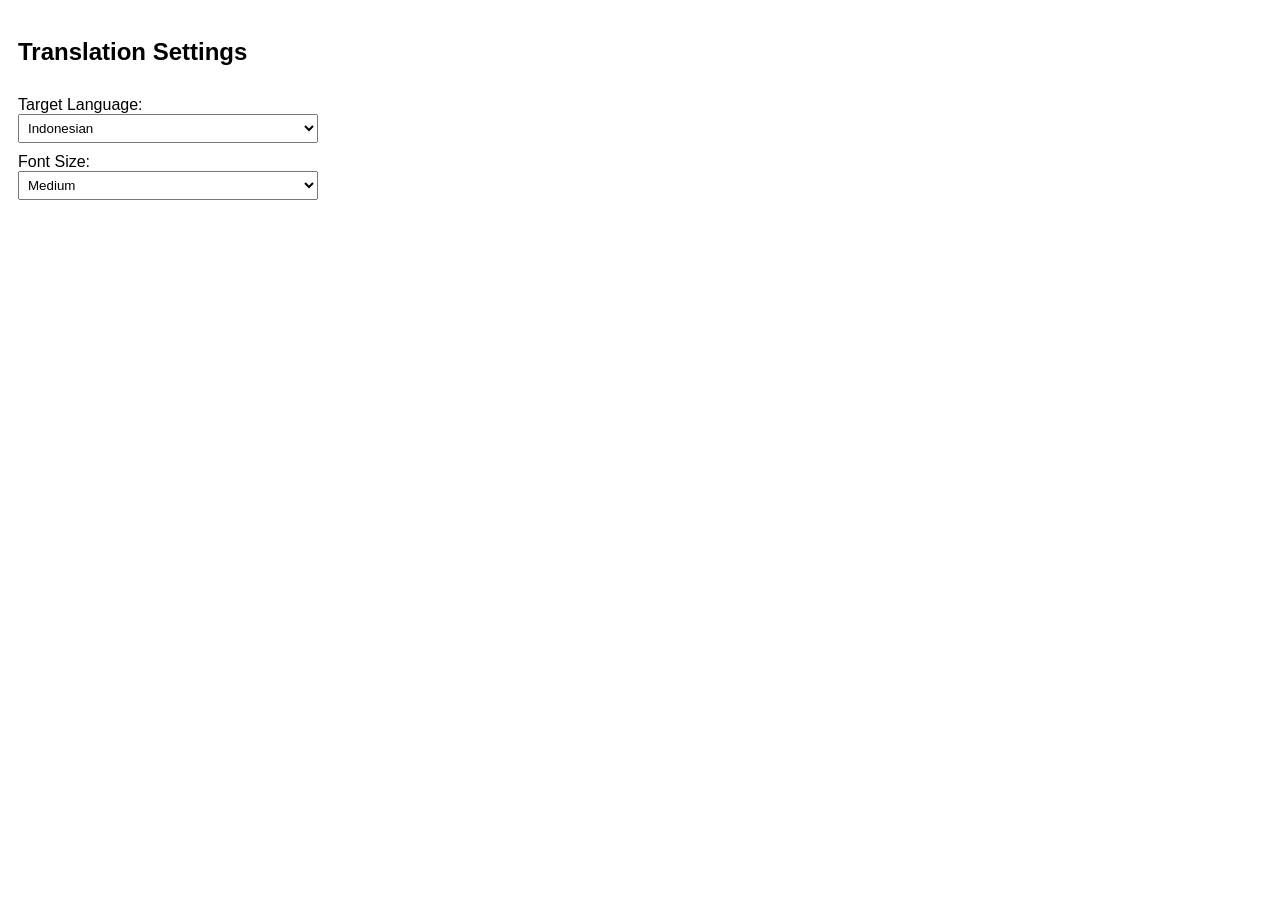
==== popup.html @ 4fcf9e5e "initial commit: BiliSub Translator hybrid version" ====
<!DOCTYPE html>
<html>
<head>
  <title>BiliSub Translator</title>
  <style>
    body {
      width: 300px;
      padding: 10px;
      font-family: Arial, sans-serif;
    }
    .container {
      display: flex;
      flex-direction: column;
      gap: 10px;
    }
    select {
      width: 100%;
      padding: 5px;
    }
    .switch {
      position: relative;
      display: inline-block;
      width: 60px;
      height: 34px;
    }
    .switch input {
      opacity: 0;
      width: 0;
      height: 0;
    }
    .slider {
      position: absolute;
      cursor: pointer;
      top: 0;
      left: 0;
      right: 0;
      bottom: 0;
      background-color: #ccc;
      transition: .4s;
      border-radius: 34px;
    }
    .slider:before {
      position: absolute;
      content: "";
      height: 26px;
      width: 26px;
      left: 4px;
      bottom: 4px;
      background-color: white;
      transition: .4s;
      border-radius: 50%;
    }
    input:checked + .slider {
      background-color: #2196F3;
    }
    input:checked + .slider:before {
      transform: translateX(26px);
    }
    #targetLang {
      max-height: 200px;
    }
  </style>
</head>
<body>
  <div class="container">
    <h2>Translation Settings</h2>
    
    <div>
      <label>Target Language:</label>
      <select id="targetLang">
        <option value="af">Afrikaans</option>
        <option value="sq">Albanian</option>
        <option value="am">Amharic</option>
        <option value="ar">Arabic</option>
        <option value="hy">Armenian</option>
        <option value="az">Azerbaijani</option>
        <option value="eu">Basque</option>
        <option value="be">Belarusian</option>
        <option value="bn">Bengali</option>
        <option value="bs">Bosnian</option>
        <option value="bg">Bulgarian</option>
        <option value="ca">Catalan</option>
        <option value="ceb">Cebuano</option>
        <option value="zh-CN">Chinese (Simplified)</option>
        <option value="zh-TW">Chinese (Traditional)</option>
        <option value="co">Corsican</option>
        <option value="hr">Croatian</option>
        <option value="cs">Czech</option>
        <option value="da">Danish</option>
        <option value="nl">Dutch</option>
        <option value="en">English</option>
        <option value="eo">Esperanto</option>
        <option value="et">Estonian</option>
        <option value="fi">Finnish</option>
        <option value="fr">French</option>
        <option value="fy">Frisian</option>
        <option value="gl">Galician</option>
        <option value="ka">Georgian</option>
        <option value="de">German</option>
        <option value="el">Greek</option>
        <option value="gu">Gujarati</option>
        <option value="ht">Haitian Creole</option>
        <option value="ha">Hausa</option>
        <option value="haw">Hawaiian</option>
        <option value="he">Hebrew</option>
        <option value="hi">Hindi</option>
        <option value="hmn">Hmong</option>
        <option value="hu">Hungarian</option>
        <option value="is">Icelandic</option>
        <option value="ig">Igbo</option>
        <option value="id" selected>Indonesian</option>
        <option value="ga">Irish</option>
        <option value="it">Italian</option>
        <option value="ja">Japanese</option>
        <option value="jv">Javanese</option>
        <option value="kn">Kannada</option>
        <option value="kk">Kazakh</option>
        <option value="km">Khmer</option>
        <option value="rw">Kinyarwanda</option>
        <option value="ko">Korean</option>
        <option value="ku">Kurdish</option>
        <option value="ky">Kyrgyz</option>
        <option value="lo">Lao</option>
        <option value="la">Latin</option>
        <option value="lv">Latvian</option>
        <option value="lt">Lithuanian</option>
        <option value="lb">Luxembourgish</option>
        <option value="mk">Macedonian</option>
        <option value="mg">Malagasy</option>
        <option value="ms">Malay</option>
        <option value="ml">Malayalam</option>
        <option value="mt">Maltese</option>
        <option value="mi">Maori</option>
        <option value="mr">Marathi</option>
        <option value="mn">Mongolian</option>
        <option value="my">Myanmar (Burmese)</option>
        <option value="ne">Nepali</option>
        <option value="no">Norwegian</option>
        <option value="ny">Nyanja (Chichewa)</option>
        <option value="or">Odia (Oriya)</option>
        <option value="ps">Pashto</option>
        <option value="fa">Persian</option>
        <option value="pl">Polish</option>
        <option value="pt">Portuguese</option>
        <option value="pa">Punjabi</option>
        <option value="ro">Romanian</option>
        <option value="ru">Russian</option>
        <option value="sm">Samoan</option>
        <option value="gd">Scots Gaelic</option>
        <option value="sr">Serbian</option>
        <option value="st">Sesotho</option>
        <option value="sn">Shona</option>
        <option value="sd">Sindhi</option>
        <option value="si">Sinhala (Sinhalese)</option>
        <option value="sk">Slovak</option>
        <option value="sl">Slovenian</option>
        <option value="so">Somali</option>
        <option value="es">Spanish</option>
        <option value="su">Sundanese</option>
        <option value="sw">Swahili</option>
        <option value="sv">Swedish</option>
        <option value="tl">Tagalog (Filipino)</option>
        <option value="tg">Tajik</option>
        <option value="ta">Tamil</option>
        <option value="tt">Tatar</option>
        <option value="te">Telugu</option>
        <option value="th">Thai</option>
        <option value="tr">Turkish</option>
        <option value="tk">Turkmen</option>
        <option value="uk">Ukrainian</option>
        <option value="ur">Urdu</option>
        <option value="ug">Uyghur</option>
        <option value="uz">Uzbek</option>
        <option value="vi">Vietnamese</option>
        <option value="cy">Welsh</option>
        <option value="xh">Xhosa</option>
        <option value="yi">Yiddish</option>
        <option value="yo">Yoruba</option>
        <option value="zu">Zulu</option>
      </select>
    </div>

    <div style="display: none;">
      <label>Subtitle Mode:</label>
      <select id="subtitleMode">
        <option value="dual" selected>Dual Subtitles</option>
        <option value="translationOnly">Translation Only</option>
      </select>
    </div>

    <div style="display: none;">
      <label>Enable Auto-Translation:</label>
      <label class="switch">
        <input type="checkbox" id="autoTranslate">
        <span class="slider"></span>
      </label>
    </div>

    <div>
      <label>Font Size:</label>
      <select id="fontSize">
        <option value="small">Small</option>
        <option value="medium" selected>Medium</option>
        <option value="large">Large</option>
      </select>
    </div>
  </div>
  <script src="popup.js"></script>
</body>
</html>
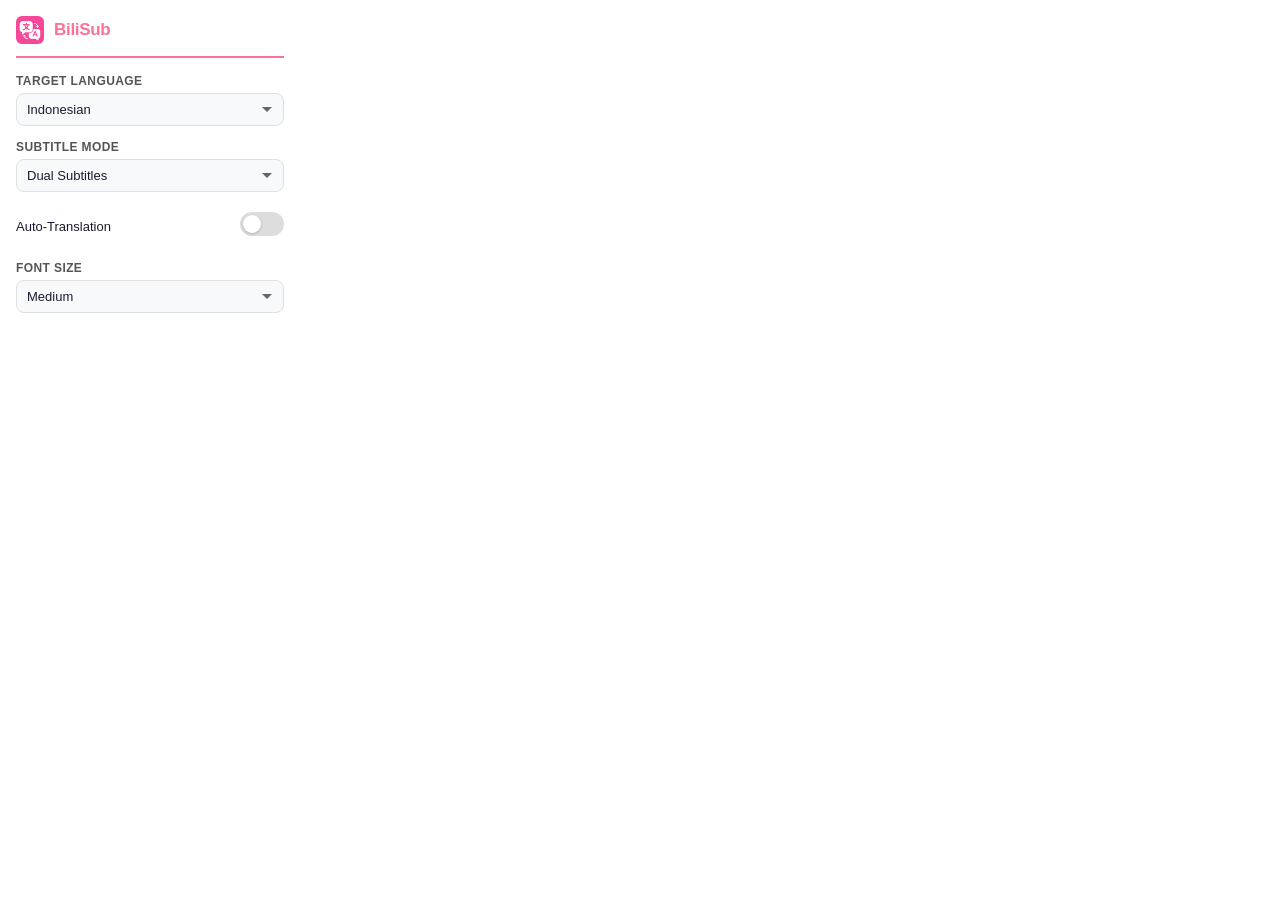
==== commit c4550ea9: "refactor: rebrand to BiliSub, multi-lang README, redesign popup & icons - Rename project from "BiliS" ====
--- a/popup.html
+++ b/popup.html
@@ -1,210 +1,309 @@
 <!DOCTYPE html>
 <html>
 <head>
-  <title>BiliSub Translator</title>
+  <meta charset="UTF-8">
+  <title>BiliSub</title>
   <style>
+    * {
+      margin: 0;
+      padding: 0;
+      box-sizing: border-box;
+    }
+
     body {
       width: 300px;
-      padding: 10px;
-      font-family: Arial, sans-serif;
-    }
-    .container {
+      padding: 16px;
+      font-family: -apple-system, BlinkMacSystemFont, "Segoe UI", Roboto, Helvetica, Arial, sans-serif;
+      font-size: 13px;
+      color: #1a1a2e;
+      background: #fff;
+    }
+
+    /* Header */
+    .header {
       display: flex;
-      flex-direction: column;
+      align-items: center;
       gap: 10px;
-    }
+      margin-bottom: 16px;
+      padding-bottom: 12px;
+      border-bottom: 2px solid #FB7299;
+    }
+
+    .header img {
+      width: 28px;
+      height: 28px;
+      border-radius: 6px;
+    }
+
+    .header h1 {
+      font-size: 17px;
+      font-weight: 700;
+      color: #FB7299;
+      letter-spacing: -0.3px;
+    }
+
+    /* Form groups */
+    .field {
+      margin-bottom: 14px;
+    }
+
+    .field label {
+      display: block;
+      font-size: 12px;
+      font-weight: 600;
+      color: #555;
+      margin-bottom: 5px;
+      text-transform: uppercase;
+      letter-spacing: 0.4px;
+    }
+
+    /* Select dropdown */
     select {
       width: 100%;
-      padding: 5px;
-    }
+      padding: 8px 10px;
+      font-size: 13px;
+      font-family: inherit;
+      color: #1a1a2e;
+      background: #f8f9fa;
+      border: 1.5px solid #e0e0e0;
+      border-radius: 8px;
+      outline: none;
+      cursor: pointer;
+      appearance: none;
+      -webkit-appearance: none;
+      background-image: url("data:image/svg+xml,%3Csvg xmlns='http://www.w3.org/2000/svg' width='12' height='12' viewBox='0 0 12 12'%3E%3Cpath fill='%23666' d='M6 8L1 3h10z'/%3E%3C/svg%3E");
+      background-repeat: no-repeat;
+      background-position: right 10px center;
+      transition: border-color 0.2s;
+    }
+
+    select:focus {
+      border-color: #FB7299;
+      box-shadow: 0 0 0 3px rgba(251,114,153,0.15);
+    }
+
+    select:hover {
+      border-color: #bbb;
+    }
+
+    /* Toggle row */
+    .toggle-row {
+      display: flex;
+      align-items: center;
+      justify-content: space-between;
+      padding: 6px 0;
+    }
+
+    .toggle-row label.field-label {
+      margin-bottom: 0;
+      text-transform: none;
+      letter-spacing: 0;
+      font-size: 13px;
+      color: #333;
+    }
+
+    /* Switch toggle */
     .switch {
       position: relative;
-      display: inline-block;
-      width: 60px;
-      height: 34px;
-    }
+      width: 44px;
+      height: 24px;
+      flex-shrink: 0;
+    }
+
     .switch input {
       opacity: 0;
       width: 0;
       height: 0;
     }
+
     .slider {
       position: absolute;
       cursor: pointer;
-      top: 0;
-      left: 0;
-      right: 0;
-      bottom: 0;
-      background-color: #ccc;
-      transition: .4s;
-      border-radius: 34px;
-    }
-    .slider:before {
+      inset: 0;
+      background-color: #ddd;
+      transition: 0.25s;
+      border-radius: 24px;
+    }
+
+    .slider::before {
+      content: "";
       position: absolute;
-      content: "";
-      height: 26px;
-      width: 26px;
-      left: 4px;
-      bottom: 4px;
-      background-color: white;
-      transition: .4s;
+      height: 18px;
+      width: 18px;
+      left: 3px;
+      bottom: 3px;
+      background: #fff;
+      transition: 0.25s;
       border-radius: 50%;
-    }
+      box-shadow: 0 1px 3px rgba(0,0,0,0.2);
+    }
+
     input:checked + .slider {
-      background-color: #2196F3;
-    }
-    input:checked + .slider:before {
-      transform: translateX(26px);
-    }
-    #targetLang {
-      max-height: 200px;
-    }
+      background-color: #FB7299;
+    }
+
+    input:checked + .slider::before {
+      transform: translateX(20px);
+    }
+
+    input:focus-visible + .slider {
+      box-shadow: 0 0 0 3px rgba(251,114,153,0.3);
+    }
+
   </style>
 </head>
 <body>
-  <div class="container">
-    <h2>Translation Settings</h2>
-    
-    <div>
-      <label>Target Language:</label>
-      <select id="targetLang">
-        <option value="af">Afrikaans</option>
-        <option value="sq">Albanian</option>
-        <option value="am">Amharic</option>
-        <option value="ar">Arabic</option>
-        <option value="hy">Armenian</option>
-        <option value="az">Azerbaijani</option>
-        <option value="eu">Basque</option>
-        <option value="be">Belarusian</option>
-        <option value="bn">Bengali</option>
-        <option value="bs">Bosnian</option>
-        <option value="bg">Bulgarian</option>
-        <option value="ca">Catalan</option>
-        <option value="ceb">Cebuano</option>
-        <option value="zh-CN">Chinese (Simplified)</option>
-        <option value="zh-TW">Chinese (Traditional)</option>
-        <option value="co">Corsican</option>
-        <option value="hr">Croatian</option>
-        <option value="cs">Czech</option>
-        <option value="da">Danish</option>
-        <option value="nl">Dutch</option>
-        <option value="en">English</option>
-        <option value="eo">Esperanto</option>
-        <option value="et">Estonian</option>
-        <option value="fi">Finnish</option>
-        <option value="fr">French</option>
-        <option value="fy">Frisian</option>
-        <option value="gl">Galician</option>
-        <option value="ka">Georgian</option>
-        <option value="de">German</option>
-        <option value="el">Greek</option>
-        <option value="gu">Gujarati</option>
-        <option value="ht">Haitian Creole</option>
-        <option value="ha">Hausa</option>
-        <option value="haw">Hawaiian</option>
-        <option value="he">Hebrew</option>
-        <option value="hi">Hindi</option>
-        <option value="hmn">Hmong</option>
-        <option value="hu">Hungarian</option>
-        <option value="is">Icelandic</option>
-        <option value="ig">Igbo</option>
-        <option value="id" selected>Indonesian</option>
-        <option value="ga">Irish</option>
-        <option value="it">Italian</option>
-        <option value="ja">Japanese</option>
-        <option value="jv">Javanese</option>
-        <option value="kn">Kannada</option>
-        <option value="kk">Kazakh</option>
-        <option value="km">Khmer</option>
-        <option value="rw">Kinyarwanda</option>
-        <option value="ko">Korean</option>
-        <option value="ku">Kurdish</option>
-        <option value="ky">Kyrgyz</option>
-        <option value="lo">Lao</option>
-        <option value="la">Latin</option>
-        <option value="lv">Latvian</option>
-        <option value="lt">Lithuanian</option>
-        <option value="lb">Luxembourgish</option>
-        <option value="mk">Macedonian</option>
-        <option value="mg">Malagasy</option>
-        <option value="ms">Malay</option>
-        <option value="ml">Malayalam</option>
-        <option value="mt">Maltese</option>
-        <option value="mi">Maori</option>
-        <option value="mr">Marathi</option>
-        <option value="mn">Mongolian</option>
-        <option value="my">Myanmar (Burmese)</option>
-        <option value="ne">Nepali</option>
-        <option value="no">Norwegian</option>
-        <option value="ny">Nyanja (Chichewa)</option>
-        <option value="or">Odia (Oriya)</option>
-        <option value="ps">Pashto</option>
-        <option value="fa">Persian</option>
-        <option value="pl">Polish</option>
-        <option value="pt">Portuguese</option>
-        <option value="pa">Punjabi</option>
-        <option value="ro">Romanian</option>
-        <option value="ru">Russian</option>
-        <option value="sm">Samoan</option>
-        <option value="gd">Scots Gaelic</option>
-        <option value="sr">Serbian</option>
-        <option value="st">Sesotho</option>
-        <option value="sn">Shona</option>
-        <option value="sd">Sindhi</option>
-        <option value="si">Sinhala (Sinhalese)</option>
-        <option value="sk">Slovak</option>
-        <option value="sl">Slovenian</option>
-        <option value="so">Somali</option>
-        <option value="es">Spanish</option>
-        <option value="su">Sundanese</option>
-        <option value="sw">Swahili</option>
-        <option value="sv">Swedish</option>
-        <option value="tl">Tagalog (Filipino)</option>
-        <option value="tg">Tajik</option>
-        <option value="ta">Tamil</option>
-        <option value="tt">Tatar</option>
-        <option value="te">Telugu</option>
-        <option value="th">Thai</option>
-        <option value="tr">Turkish</option>
-        <option value="tk">Turkmen</option>
-        <option value="uk">Ukrainian</option>
-        <option value="ur">Urdu</option>
-        <option value="ug">Uyghur</option>
-        <option value="uz">Uzbek</option>
-        <option value="vi">Vietnamese</option>
-        <option value="cy">Welsh</option>
-        <option value="xh">Xhosa</option>
-        <option value="yi">Yiddish</option>
-        <option value="yo">Yoruba</option>
-        <option value="zu">Zulu</option>
-      </select>
-    </div>
-
-    <div style="display: none;">
-      <label>Subtitle Mode:</label>
-      <select id="subtitleMode">
-        <option value="dual" selected>Dual Subtitles</option>
-        <option value="translationOnly">Translation Only</option>
-      </select>
-    </div>
-
-    <div style="display: none;">
-      <label>Enable Auto-Translation:</label>
-      <label class="switch">
-        <input type="checkbox" id="autoTranslate">
-        <span class="slider"></span>
-      </label>
-    </div>
-
-    <div>
-      <label>Font Size:</label>
-      <select id="fontSize">
-        <option value="small">Small</option>
-        <option value="medium" selected>Medium</option>
-        <option value="large">Large</option>
-      </select>
-    </div>
-  </div>
+
+  <!-- Header -->
+  <div class="header">
+    <img src="images/icon48.png" alt="BiliSub">
+    <h1>BiliSub</h1>
+  </div>
+
+  <!-- Target Language -->
+  <div class="field">
+    <label for="targetLang">Target Language</label>
+    <select id="targetLang">
+      <option value="af">Afrikaans</option>
+      <option value="sq">Albanian</option>
+      <option value="am">Amharic</option>
+      <option value="ar">Arabic</option>
+      <option value="hy">Armenian</option>
+      <option value="az">Azerbaijani</option>
+      <option value="eu">Basque</option>
+      <option value="be">Belarusian</option>
+      <option value="bn">Bengali</option>
+      <option value="bs">Bosnian</option>
+      <option value="bg">Bulgarian</option>
+      <option value="ca">Catalan</option>
+      <option value="ceb">Cebuano</option>
+      <option value="zh-CN">Chinese (Simplified)</option>
+      <option value="zh-TW">Chinese (Traditional)</option>
+      <option value="co">Corsican</option>
+      <option value="hr">Croatian</option>
+      <option value="cs">Czech</option>
+      <option value="da">Danish</option>
+      <option value="nl">Dutch</option>
+      <option value="en">English</option>
+      <option value="eo">Esperanto</option>
+      <option value="et">Estonian</option>
+      <option value="fi">Finnish</option>
+      <option value="fr">French</option>
+      <option value="fy">Frisian</option>
+      <option value="gl">Galician</option>
+      <option value="ka">Georgian</option>
+      <option value="de">German</option>
+      <option value="el">Greek</option>
+      <option value="gu">Gujarati</option>
+      <option value="ht">Haitian Creole</option>
+      <option value="ha">Hausa</option>
+      <option value="haw">Hawaiian</option>
+      <option value="he">Hebrew</option>
+      <option value="hi">Hindi</option>
+      <option value="hmn">Hmong</option>
+      <option value="hu">Hungarian</option>
+      <option value="is">Icelandic</option>
+      <option value="ig">Igbo</option>
+      <option value="id" selected>Indonesian</option>
+      <option value="ga">Irish</option>
+      <option value="it">Italian</option>
+      <option value="ja">Japanese</option>
+      <option value="jv">Javanese</option>
+      <option value="kn">Kannada</option>
+      <option value="kk">Kazakh</option>
+      <option value="km">Khmer</option>
+      <option value="rw">Kinyarwanda</option>
+      <option value="ko">Korean</option>
+      <option value="ku">Kurdish</option>
+      <option value="ky">Kyrgyz</option>
+      <option value="lo">Lao</option>
+      <option value="la">Latin</option>
+      <option value="lv">Latvian</option>
+      <option value="lt">Lithuanian</option>
+      <option value="lb">Luxembourgish</option>
+      <option value="mk">Macedonian</option>
+      <option value="mg">Malagasy</option>
+      <option value="ms">Malay</option>
+      <option value="ml">Malayalam</option>
+      <option value="mt">Maltese</option>
+      <option value="mi">Maori</option>
+      <option value="mr">Marathi</option>
+      <option value="mn">Mongolian</option>
+      <option value="my">Myanmar (Burmese)</option>
+      <option value="ne">Nepali</option>
+      <option value="no">Norwegian</option>
+      <option value="ny">Nyanja (Chichewa)</option>
+      <option value="or">Odia (Oriya)</option>
+      <option value="ps">Pashto</option>
+      <option value="fa">Persian</option>
+      <option value="pl">Polish</option>
+      <option value="pt">Portuguese</option>
+      <option value="pa">Punjabi</option>
+      <option value="ro">Romanian</option>
+      <option value="ru">Russian</option>
+      <option value="sm">Samoan</option>
+      <option value="gd">Scots Gaelic</option>
+      <option value="sr">Serbian</option>
+      <option value="st">Sesotho</option>
+      <option value="sn">Shona</option>
+      <option value="sd">Sindhi</option>
+      <option value="si">Sinhala (Sinhalese)</option>
+      <option value="sk">Slovak</option>
+      <option value="sl">Slovenian</option>
+      <option value="so">Somali</option>
+      <option value="es">Spanish</option>
+      <option value="su">Sundanese</option>
+      <option value="sw">Swahili</option>
+      <option value="sv">Swedish</option>
+      <option value="tl">Tagalog (Filipino)</option>
+      <option value="tg">Tajik</option>
+      <option value="ta">Tamil</option>
+      <option value="tt">Tatar</option>
+      <option value="te">Telugu</option>
+      <option value="th">Thai</option>
+      <option value="tr">Turkish</option>
+      <option value="tk">Turkmen</option>
+      <option value="uk">Ukrainian</option>
+      <option value="ur">Urdu</option>
+      <option value="ug">Uyghur</option>
+      <option value="uz">Uzbek</option>
+      <option value="vi">Vietnamese</option>
+      <option value="cy">Welsh</option>
+      <option value="xh">Xhosa</option>
+      <option value="yi">Yiddish</option>
+      <option value="yo">Yoruba</option>
+      <option value="zu">Zulu</option>
+    </select>
+  </div>
+
+  <!-- Subtitle Mode -->
+  <div class="field">
+    <label for="subtitleMode">Subtitle Mode</label>
+    <select id="subtitleMode">
+      <option value="dual" selected>Dual Subtitles</option>
+      <option value="translationOnly">Translation Only</option>
+    </select>
+  </div>
+
+  <!-- Auto-Translation Toggle -->
+  <div class="field toggle-row">
+    <span class="field-label">Auto-Translation</span>
+    <label class="switch">
+      <input type="checkbox" id="autoTranslate">
+      <span class="slider"></span>
+    </label>
+  </div>
+
+  <!-- Font Size -->
+  <div class="field">
+    <label for="fontSize">Font Size</label>
+    <select id="fontSize">
+      <option value="small">Small</option>
+      <option value="medium" selected>Medium</option>
+      <option value="large">Large</option>
+    </select>
+  </div>
+
   <script src="popup.js"></script>
 </body>
-</html> +</html>
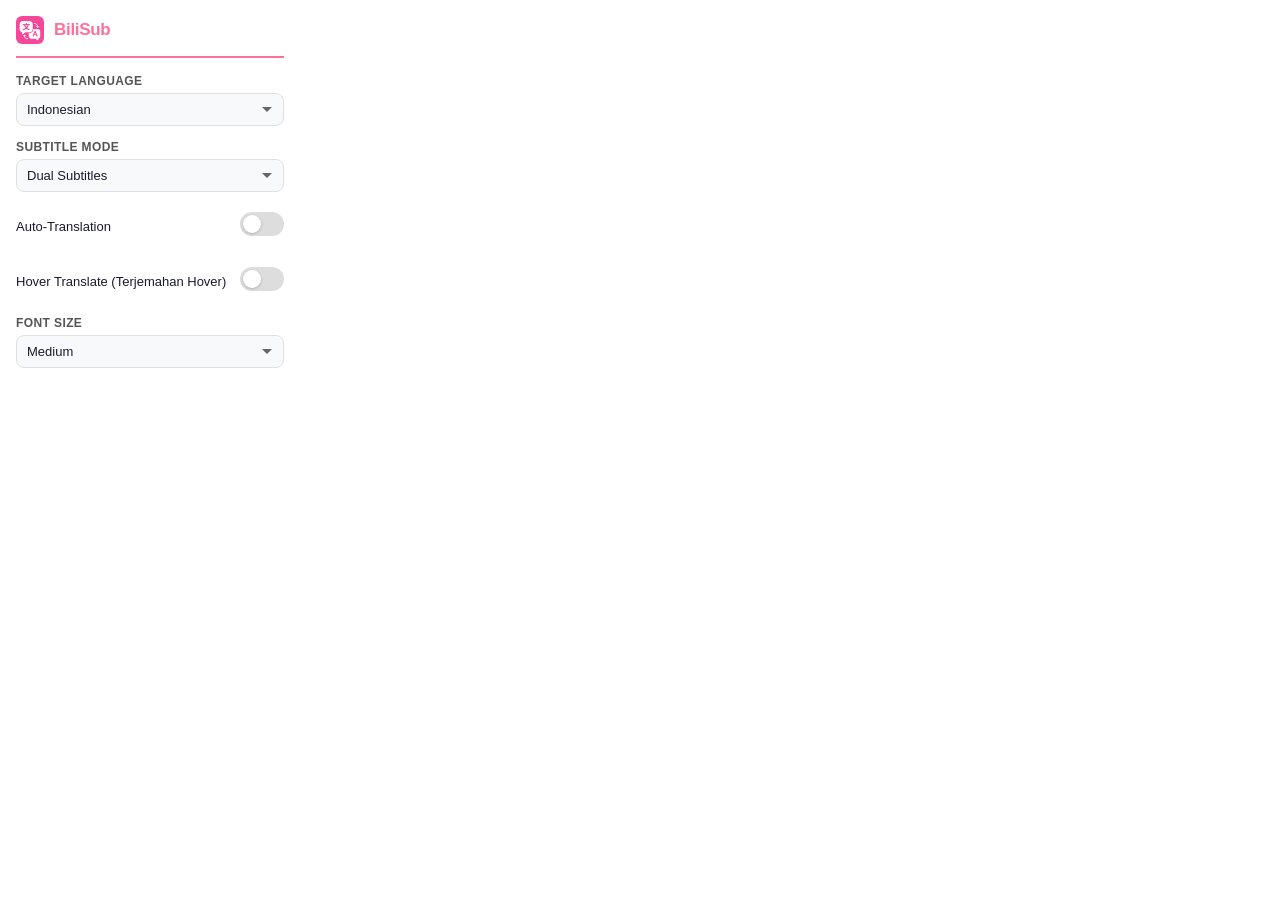
==== commit c3743bfe: "feat: add popup UI translation support and update docs - Add popup interface translation to target l" ====
--- a/popup.html
+++ b/popup.html
@@ -294,6 +294,15 @@
     </label>
   </div>
 
+  <!-- Hover Translation Toggle -->
+  <div class="field toggle-row">
+    <span class="field-label">Hover Translate (Terjemahan Hover)</span>
+    <label class="switch">
+      <input type="checkbox" id="hoverTranslate">
+      <span class="slider"></span>
+    </label>
+  </div>
+
   <!-- Font Size -->
   <div class="field">
     <label for="fontSize">Font Size</label>
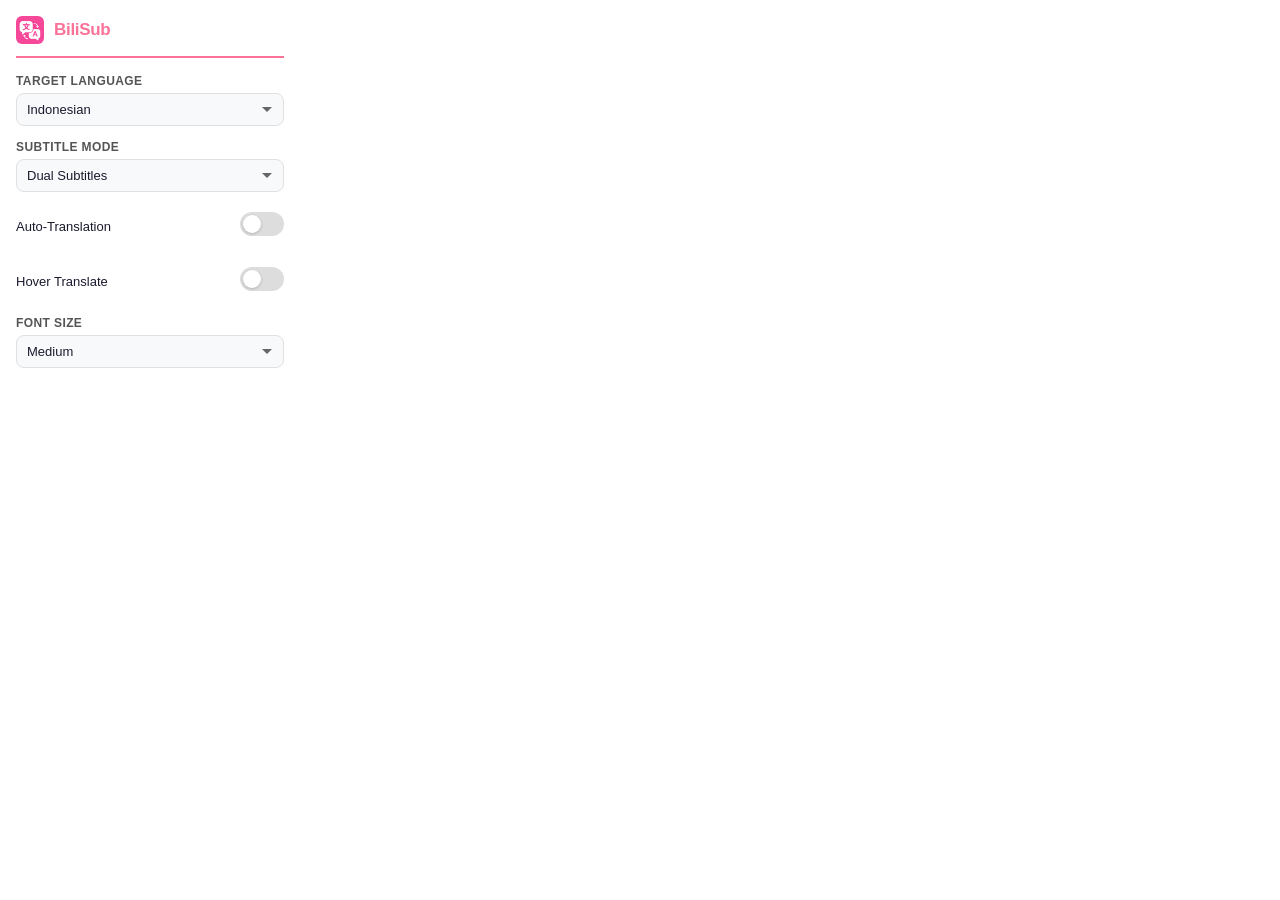
==== commit 2c417923: "v1.0.5: restore hover translation trigger and clean up popup label - content.js: bring back the v1.0" ====
--- a/popup.html
+++ b/popup.html
@@ -296,7 +296,7 @@
 
   <!-- Hover Translation Toggle -->
   <div class="field toggle-row">
-    <span class="field-label">Hover Translate (Terjemahan Hover)</span>
+    <span class="field-label">Hover Translate</span>
     <label class="switch">
       <input type="checkbox" id="hoverTranslate">
       <span class="slider"></span>
